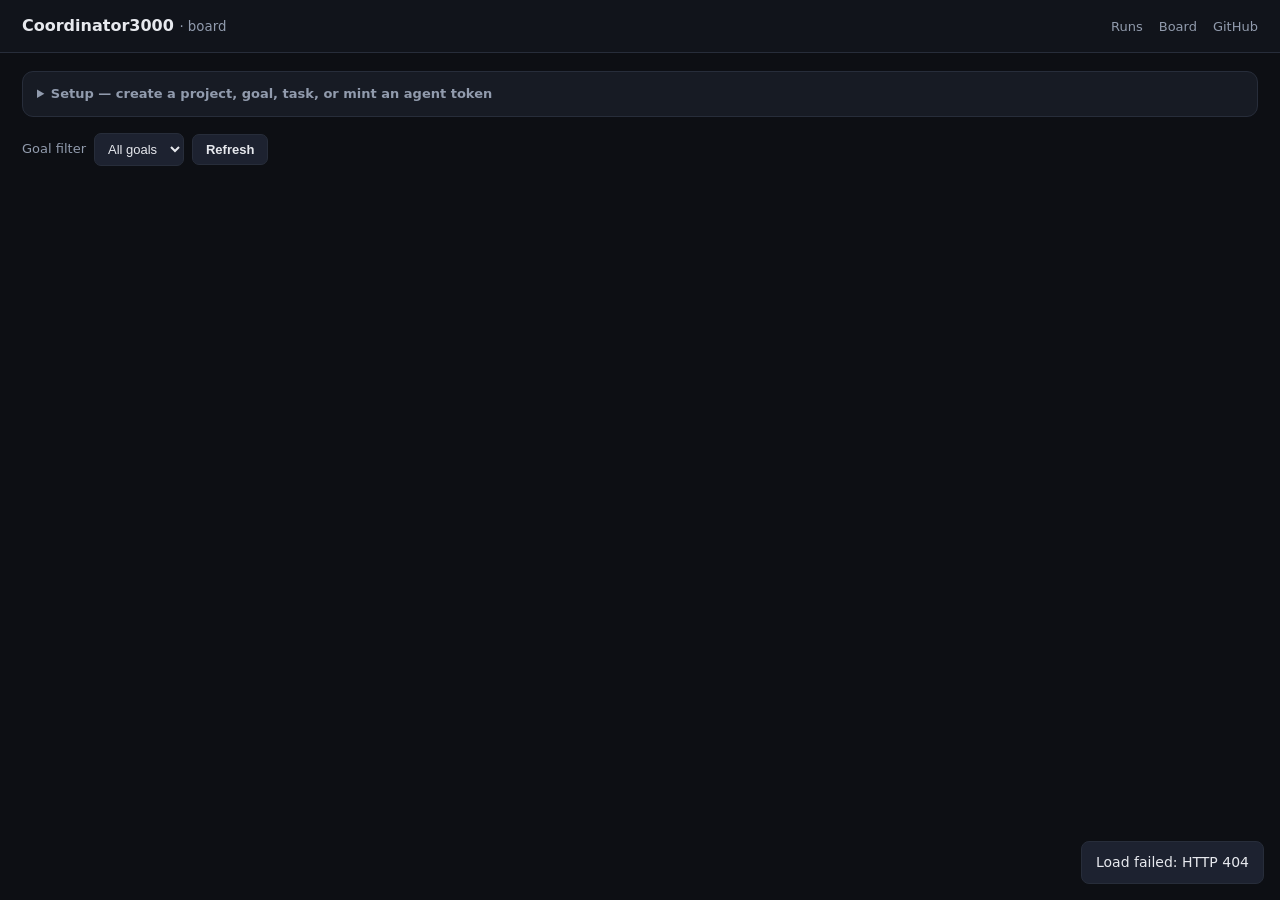
==== app/web/board.html @ a283dd73 "Add coordination board: bring-your-own-agent task system (REST + MCP) The pivot from the previous co" ====
<!doctype html>
<html lang="en">
<head>
<meta charset="utf-8" />
<meta name="viewport" content="width=device-width, initial-scale=1" />
<title>Coordinator3000 — Board</title>
<style>
  :root{--bg:#0d0f14;--bg2:#11141b;--panel:#171b24;--panel2:#1d2230;--line:#272d3a;
    --txt:#e7e9ee;--muted:#919bad;--dim:#6b7486;--accent:#6ea8fe;--green:#48d597;--amber:#f2c065;--red:#ff7a8a;--violet:#a98bff}
  *{box-sizing:border-box}
  body{margin:0;background:var(--bg);color:var(--txt);font:14px/1.5 ui-sans-serif,system-ui,-apple-system,"Segoe UI",Roboto,sans-serif}
  header{display:flex;align-items:center;justify-content:space-between;padding:14px 22px;border-bottom:1px solid var(--line);background:var(--bg2)}
  header h1{font-size:16px;margin:0}
  header h1 small{color:var(--muted);font-weight:400}
  header nav a{color:var(--muted);font-size:13px;margin-left:16px;text-decoration:none}
  header nav a:hover{color:var(--txt)}
  .wrap{padding:18px 22px}
  .row{display:flex;gap:8px;flex-wrap:wrap;align-items:center;margin-bottom:14px}
  select,input{background:var(--panel2);color:var(--txt);border:1px solid var(--line);border-radius:7px;padding:7px 9px;font-size:13px}
  .btn{border:0;border-radius:7px;padding:7px 13px;font-weight:600;cursor:pointer;font-size:13px;background:var(--accent);color:#08111f}
  .btn.ghost{background:var(--panel2);color:var(--txt);border:1px solid var(--line)}
  details.setup{background:var(--panel);border:1px solid var(--line);border-radius:11px;padding:12px 14px;margin-bottom:16px}
  details.setup summary{cursor:pointer;color:var(--muted);font-size:13px;font-weight:600}
  .grid4{display:grid;grid-template-columns:repeat(4,1fr);gap:14px;margin-top:12px}
  @media(max-width:900px){.grid4{grid-template-columns:1fr 1fr}}
  .mini{background:var(--bg2);border:1px solid var(--line);border-radius:9px;padding:10px}
  .mini h4{margin:0 0 8px;font-size:12px;color:var(--muted);text-transform:uppercase;letter-spacing:.5px}
  .mini input{width:100%;margin-bottom:6px}
  .board{display:grid;grid-template-columns:repeat(5,1fr);gap:12px}
  @media(max-width:1100px){.board{grid-template-columns:repeat(2,1fr)}}
  .col{background:var(--panel);border:1px solid var(--line);border-radius:11px;padding:10px;min-height:120px}
  .col h3{margin:0 0 10px;font-size:12px;text-transform:uppercase;letter-spacing:.6px;color:var(--muted);display:flex;justify-content:space-between}
  .col h3 span{color:var(--dim)}
  .card{background:var(--bg2);border:1px solid var(--line);border-radius:9px;padding:10px;margin-bottom:9px}
  .card .k{font-size:11px;color:var(--accent);font-weight:700}
  .card .t{font-size:13px;margin:2px 0 6px}
  .card .meta{display:flex;gap:8px;align-items:center;flex-wrap:wrap;font-size:11px;color:var(--muted)}
  .pri{width:7px;height:7px;border-radius:50%;display:inline-block}
  .p3{background:var(--red)}.p2{background:var(--amber)}.p1{background:var(--dim)}
  .who{background:var(--panel2);border-radius:5px;padding:1px 6px}
  .conf{background:#43360f;color:#f2c879;border-radius:5px;padding:1px 6px;font-weight:600}
  a{color:var(--accent);text-decoration:none}a:hover{text-decoration:underline}
  .toast{position:fixed;bottom:16px;right:16px;background:var(--panel2);border:1px solid var(--line);padding:10px 14px;border-radius:8px;opacity:0;transition:.2s;max-width:380px;word-break:break-all}
  .toast.show{opacity:1}
  .muted{color:var(--muted)}
</style>
</head>
<body>
<header>
  <h1>Coordinator3000 <small>· board</small></h1>
  <nav><a href="/">Runs</a><a href="/board">Board</a><a href="https://github.com/iamfatness/Coordinator3000">GitHub</a></nav>
</header>

<div class="wrap">
  <details class="setup">
    <summary>Setup — create a project, goal, task, or mint an agent token</summary>
    <div class="grid4">
      <div class="mini"><h4>Project</h4>
        <input id="p_key" placeholder="key e.g. CV" /><input id="p_name" placeholder="name" />
        <input id="p_owner" placeholder="repo owner" /><input id="p_repo" placeholder="repo name" />
        <button class="btn" data-do="project">Create</button></div>
      <div class="mini"><h4>Goal</h4>
        <input id="g_proj" placeholder="project key" /><input id="g_key" placeholder="goal key e.g. CV-G1" />
        <input id="g_title" placeholder="title" />
        <button class="btn" data-do="goal">Create</button></div>
      <div class="mini"><h4>Task</h4>
        <input id="t_goal" placeholder="goal key" /><input id="t_title" placeholder="title" />
        <input id="t_files" placeholder="files (comma-sep, for conflicts)" />
        <button class="btn" data-do="task">Create</button></div>
      <div class="mini"><h4>Agent token</h4>
        <input id="a_name" placeholder="worker name e.g. claude-worker" />
        <button class="btn" data-do="account">Mint token</button>
        <p class="muted" style="font-size:11px;margin:6px 0 0">Shown once — copy it.</p></div>
    </div>
  </details>

  <div class="row">
    <label class="muted" style="font-size:13px">Goal filter</label>
    <select id="goalFilter"><option value="">All goals</option></select>
    <button class="btn ghost" data-do="refresh">Refresh</button>
    <span class="muted" id="summary" style="font-size:13px"></span>
  </div>

  <div class="board" id="board"></div>
</div>

<div class="toast" id="toast"></div>

<script>
const $=(id)=>document.getElementById(id);
const COLS=[["backlog","Backlog"],["in_progress","In progress"],["in_review","In review"],["blocked","Blocked"],["done","Done"]];
const esc=(s)=>(s==null?"":String(s)).replace(/[&<>]/g,c=>({"&":"&amp;","<":"&lt;",">":"&gt;"}[c]));
let DATA={projects:[],goals:[],tasks:[]};

function toast(m){const t=$("toast");t.textContent=m;t.classList.add("show");setTimeout(()=>t.classList.remove("show"),4000);}

async function api(method,path,body){
  const r=await fetch(path,{method,headers:body?{"Content-Type":"application/json"}:undefined,body:body?JSON.stringify(body):undefined});
  const data=await r.json().catch(()=>({}));
  if(!r.ok) throw new Error(data.detail||("HTTP "+r.status));
  return data;
}

function conflictSet(tasks){
  // active tasks sharing any file -> mark conflicting
  const active=tasks.filter(t=>["claimed","in_progress","in_review"].includes(t.status)&&(t.files||[]).length);
  const conf=new Set();
  for(let i=0;i<active.length;i++)for(let j=i+1;j<active.length;j++){
    if(active[i].files.some(f=>active[j].files.includes(f))){conf.add(active[i].key);conf.add(active[j].key);}
  }
  return conf;
}

async function load(){
  try{DATA=await api("GET","/api/board");}catch(e){toast("Load failed: "+e.message);return;}
  // goal filter options
  const gf=$("goalFilter");const cur=gf.value;
  gf.innerHTML='<option value="">All goals</option>'+DATA.goals.map(g=>`<option value="${esc(g.key)}">${esc(g.key)} — ${esc(g.title)}</option>`).join("");
  gf.value=cur;
  render();
}

function render(){
  const goalKey=$("goalFilter").value;
  let tasks=DATA.tasks;
  if(goalKey){const g=DATA.goals.find(x=>x.key===goalKey);tasks=tasks.filter(t=>g&&t.goal_id===g.id);}
  const conf=conflictSet(DATA.tasks);
  $("summary").textContent=`${DATA.projects.length} projects · ${DATA.goals.length} goals · ${tasks.length} tasks`;
  $("board").innerHTML=COLS.map(([st,label])=>{
    const inCol=tasks.filter(t=>(t.status==="claimed"?"in_progress":t.status)===st);
    return `<div class="col"><h3>${label} <span>${inCol.length}</span></h3>${inCol.map(card(conf)).join("")||'<p class="muted" style="font-size:12px">—</p>'}</div>`;
  }).join("");
}

function card(conf){return (t)=>{
  const pr=t.pr_url?` · <a href="${esc(t.pr_url)}" target="_blank">PR</a>`:"";
  const who=t.assignee_name?`<span class="who">${esc(t.assignee_name)}</span>`:"";
  const c=conf.has(t.key)?`<span class="conf">conflict</span>`:"";
  return `<div class="card"><div class="k">${esc(t.key)}</div><div class="t">${esc(t.title)}</div>
    <div class="meta"><span class="pri p${t.priority}"></span>${who}${c}${pr}</div></div>`;
}}

document.addEventListener("click",async(e)=>{
  const b=e.target.closest("[data-do]");if(!b)return;
  const act=b.getAttribute("data-do");
  try{
    if(act==="refresh"){await load();return;}
    if(act==="project"){await api("POST","/api/board/projects",{key:$("p_key").value,name:$("p_name").value,repo_owner:$("p_owner").value,repo_name:$("p_repo").value});toast("Project created");await load();}
    if(act==="goal"){await api("POST","/api/board/goals",{project_key:$("g_proj").value,key:$("g_key").value,title:$("g_title").value});toast("Goal created");await load();}
    if(act==="task"){const files=$("t_files").value.split(",").map(s=>s.trim()).filter(Boolean);await api("POST","/api/board/tasks",{goal_key:$("t_goal").value,title:$("t_title").value,files});toast("Task created");await load();}
    if(act==="account"){const r=await api("POST","/api/board/accounts",{name:$("a_name").value});toast("Token (copy now): "+r.token);}
  }catch(err){toast("Error: "+err.message);}
});
$("goalFilter").addEventListener("change",render);

load();
setInterval(load,5000);
</script>
</body>
</html>
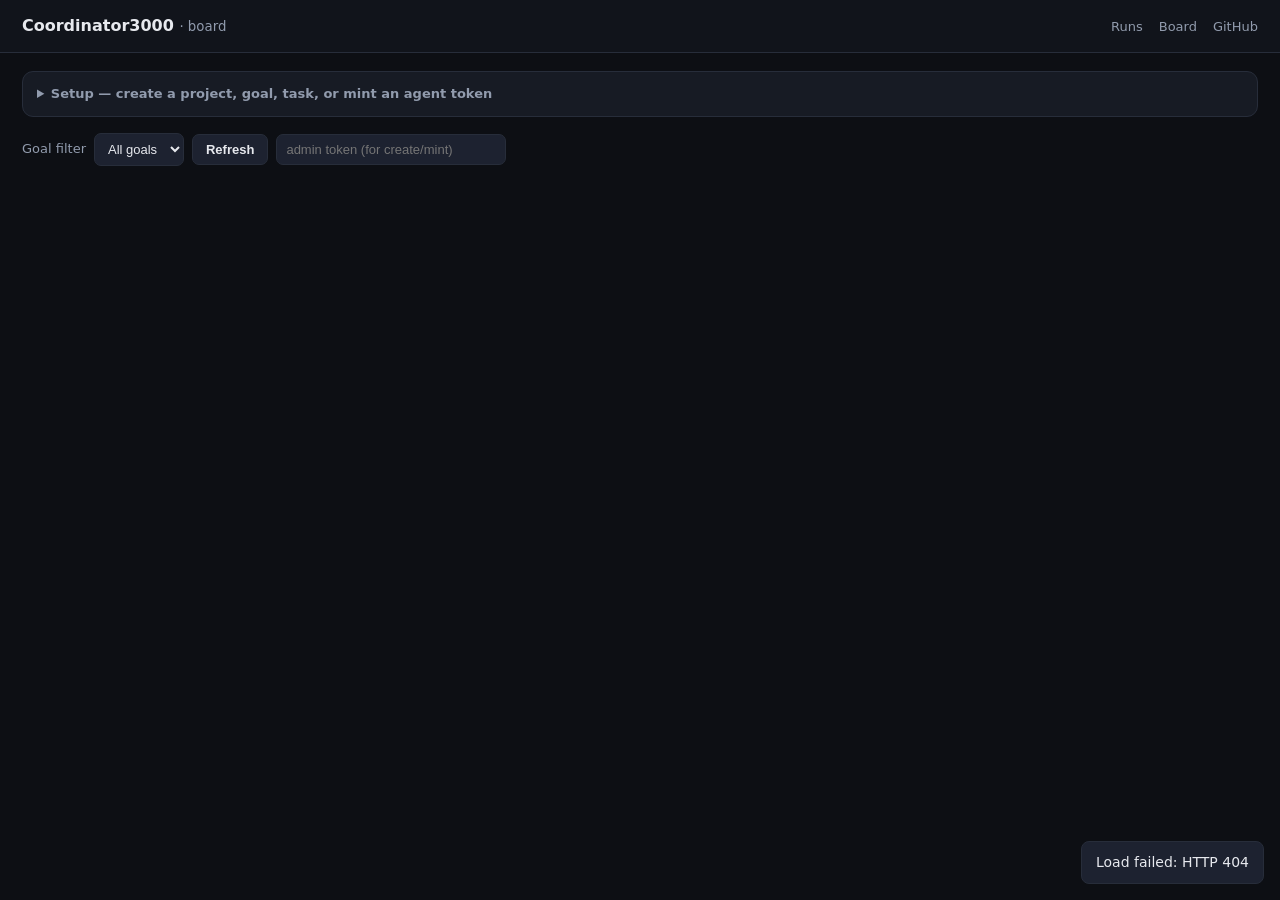
==== commit cb66f0e3: "Roadmap + go-to-live: admin auth, deploy plan, roadmap doc Starts executing the long-term go-to-live" ====
--- a/app/web/board.html
+++ b/app/web/board.html
@@ -78,6 +78,7 @@
     <label class="muted" style="font-size:13px">Goal filter</label>
     <select id="goalFilter"><option value="">All goals</option></select>
     <button class="btn ghost" data-do="refresh">Refresh</button>
+    <input id="adminToken" placeholder="admin token (for create/mint)" style="min-width:230px" />
     <span class="muted" id="summary" style="font-size:13px"></span>
   </div>
 
@@ -95,7 +96,10 @@
 function toast(m){const t=$("toast");t.textContent=m;t.classList.add("show");setTimeout(()=>t.classList.remove("show"),4000);}
 
 async function api(method,path,body){
-  const r=await fetch(path,{method,headers:body?{"Content-Type":"application/json"}:undefined,body:body?JSON.stringify(body):undefined});
+  const headers={};
+  if(body) headers["Content-Type"]="application/json";
+  if(method!=="GET"){const t=($("adminToken").value||"").trim(); if(t) headers["X-Admin-Token"]=t;}
+  const r=await fetch(path,{method,headers,body:body?JSON.stringify(body):undefined});
   const data=await r.json().catch(()=>({}));
   if(!r.ok) throw new Error(data.detail||("HTTP "+r.status));
   return data;
@@ -152,6 +156,8 @@
   }catch(err){toast("Error: "+err.message);}
 });
 $("goalFilter").addEventListener("change",render);
+$("adminToken").value=localStorage.getItem("c3k_admin")||"";
+$("adminToken").addEventListener("input",()=>localStorage.setItem("c3k_admin",$("adminToken").value));
 
 load();
 setInterval(load,5000);
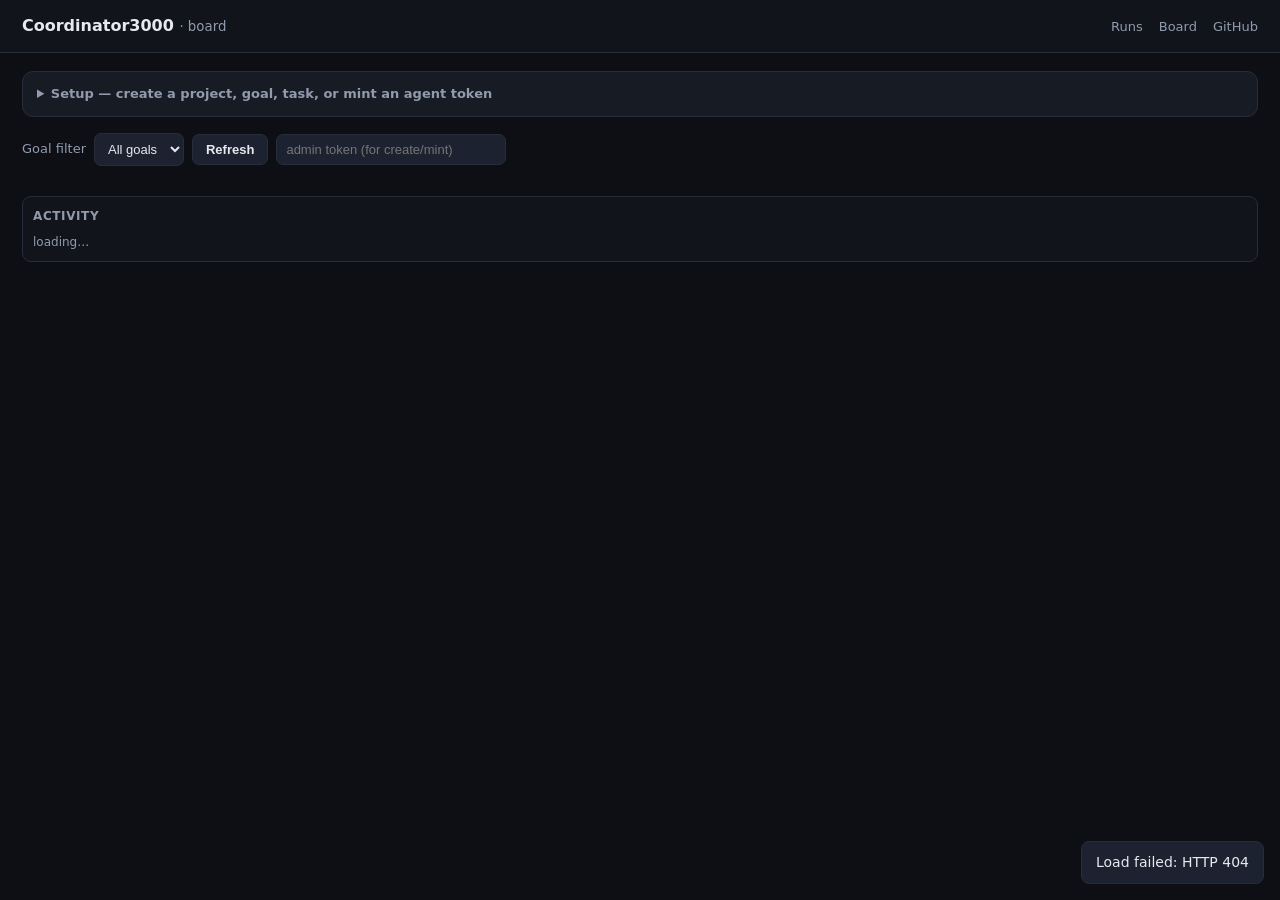
==== commit 2c495020: "Phase 2: activity feed + task labels + blocked-by surfacing - Board store: c3k_events table + record" ====
--- a/app/web/board.html
+++ b/app/web/board.html
@@ -39,6 +39,15 @@
   .p3{background:var(--red)}.p2{background:var(--amber)}.p1{background:var(--dim)}
   .who{background:var(--panel2);border-radius:5px;padding:1px 6px}
   .conf{background:#43360f;color:#f2c879;border-radius:5px;padding:1px 6px;font-weight:600}
+  .lbl{background:#1c2a3a;color:#9ec5ff;border-radius:5px;padding:1px 6px;font-size:10px}
+  .blocked{background:#3a2330;color:#ff9ab0;border-radius:5px;padding:1px 6px;font-weight:600}
+  .act-row{display:flex;gap:8px;padding:5px 0;border-bottom:1px solid var(--line);align-items:baseline;font-size:12px}
+  .act-row:last-child{border-bottom:0}
+  .act-type{font-weight:700;min-width:104px}
+  .at-claimed{color:#9ec5ff}.at-submitted{color:#74e2a8}.at-conflict{color:#f2c879}
+  .at-task_created{color:var(--muted)}.at-blocked{color:#ff9aa9}
+  .at-released,.at-auto_released{color:var(--dim)}.at-note{color:var(--muted)}
+  .act-when{color:var(--dim);margin-left:auto}
   a{color:var(--accent);text-decoration:none}a:hover{text-decoration:underline}
   .toast{position:fixed;bottom:16px;right:16px;background:var(--panel2);border:1px solid var(--line);padding:10px 14px;border-radius:8px;opacity:0;transition:.2s;max-width:380px;word-break:break-all}
   .toast.show{opacity:1}
@@ -66,6 +75,7 @@
       <div class="mini"><h4>Task</h4>
         <input id="t_goal" placeholder="goal key" /><input id="t_title" placeholder="title" />
         <input id="t_files" placeholder="files (comma-sep, for conflicts)" />
+        <input id="t_labels" placeholder="labels (comma-sep)" />
         <button class="btn" data-do="task">Create</button></div>
       <div class="mini"><h4>Agent token</h4>
         <input id="a_name" placeholder="worker name e.g. claude-worker" />
@@ -83,6 +93,11 @@
   </div>
 
   <div class="board" id="board"></div>
+
+  <div class="card" style="margin-top:16px">
+    <h3 style="margin:0 0 8px;font-size:12px;text-transform:uppercase;letter-spacing:.6px;color:var(--muted)">Activity</h3>
+    <div id="activity" class="muted" style="font-size:12px">loading…</div>
+  </div>
 </div>
 
 <div class="toast" id="toast"></div>
@@ -122,6 +137,7 @@
   gf.innerHTML='<option value="">All goals</option>'+DATA.goals.map(g=>`<option value="${esc(g.key)}">${esc(g.key)} — ${esc(g.title)}</option>`).join("");
   gf.value=cur;
   render();
+  renderActivity();
 }
 
 function render(){
@@ -129,20 +145,37 @@
   let tasks=DATA.tasks;
   if(goalKey){const g=DATA.goals.find(x=>x.key===goalKey);tasks=tasks.filter(t=>g&&t.goal_id===g.id);}
   const conf=conflictSet(DATA.tasks);
+  const done=new Set(DATA.tasks.filter(t=>t.status==="done").map(t=>t.key));
   $("summary").textContent=`${DATA.projects.length} projects · ${DATA.goals.length} goals · ${tasks.length} tasks`;
   $("board").innerHTML=COLS.map(([st,label])=>{
     const inCol=tasks.filter(t=>(t.status==="claimed"?"in_progress":t.status)===st);
-    return `<div class="col"><h3>${label} <span>${inCol.length}</span></h3>${inCol.map(card(conf)).join("")||'<p class="muted" style="font-size:12px">—</p>'}</div>`;
+    return `<div class="col"><h3>${label} <span>${inCol.length}</span></h3>${inCol.map(card(conf,done)).join("")||'<p class="muted" style="font-size:12px">—</p>'}</div>`;
   }).join("");
 }
 
-function card(conf){return (t)=>{
+function card(conf,done){return (t)=>{
   const pr=t.pr_url?` · <a href="${esc(t.pr_url)}" target="_blank">PR</a>`:"";
   const who=t.assignee_name?`<span class="who">${esc(t.assignee_name)}</span>`:"";
   const c=conf.has(t.key)?`<span class="conf">conflict</span>`:"";
+  const labels=(t.labels||[]).map(l=>`<span class="lbl">${esc(l)}</span>`).join("");
+  const unmet=(t.blocked_by||[]).filter(b=>!done.has(b));
+  const blk=(t.status==="backlog"&&unmet.length)?`<span class="blocked">blocked by ${esc(unmet.join(", "))}</span>`:"";
   return `<div class="card"><div class="k">${esc(t.key)}</div><div class="t">${esc(t.title)}</div>
-    <div class="meta"><span class="pri p${t.priority}"></span>${who}${c}${pr}</div></div>`;
+    <div class="meta"><span class="pri p${t.priority}"></span>${who}${labels}${blk}${c}${pr}</div></div>`;
 }}
+
+function fmt(ts){if(!ts)return"";const d=new Date(ts);return d.toLocaleTimeString(undefined,{hour:"2-digit",minute:"2-digit"});}
+
+async function renderActivity(){
+  let ev=[];
+  try{ev=await api("GET","/api/board/activity?limit=40");}catch(e){return;}
+  $("activity").innerHTML=ev.length?ev.map(e=>{
+    const who=e.account?` <span class="muted">by ${esc(e.account)}</span>`:"";
+    const tk=e.task_key?`<b>${esc(e.task_key)}</b> `:"";
+    const d=e.detail?` <span class="muted">— ${esc(e.detail)}</span>`:"";
+    return `<div class="act-row"><span class="act-type at-${esc(e.type)}">${esc(e.type)}</span><span>${tk}${who}${d}</span><span class="act-when">${fmt(e.created_at)}</span></div>`;
+  }).join(""):'<span class="muted">No activity yet.</span>';
+}
 
 document.addEventListener("click",async(e)=>{
   const b=e.target.closest("[data-do]");if(!b)return;
@@ -151,7 +184,7 @@
     if(act==="refresh"){await load();return;}
     if(act==="project"){await api("POST","/api/board/projects",{key:$("p_key").value,name:$("p_name").value,repo_owner:$("p_owner").value,repo_name:$("p_repo").value});toast("Project created");await load();}
     if(act==="goal"){await api("POST","/api/board/goals",{project_key:$("g_proj").value,key:$("g_key").value,title:$("g_title").value});toast("Goal created");await load();}
-    if(act==="task"){const files=$("t_files").value.split(",").map(s=>s.trim()).filter(Boolean);await api("POST","/api/board/tasks",{goal_key:$("t_goal").value,title:$("t_title").value,files});toast("Task created");await load();}
+    if(act==="task"){const files=$("t_files").value.split(",").map(s=>s.trim()).filter(Boolean);const labels=$("t_labels").value.split(",").map(s=>s.trim()).filter(Boolean);await api("POST","/api/board/tasks",{goal_key:$("t_goal").value,title:$("t_title").value,files,labels});toast("Task created");await load();}
     if(act==="account"){const r=await api("POST","/api/board/accounts",{name:$("a_name").value});toast("Token (copy now): "+r.token);}
   }catch(err){toast("Error: "+err.message);}
 });
